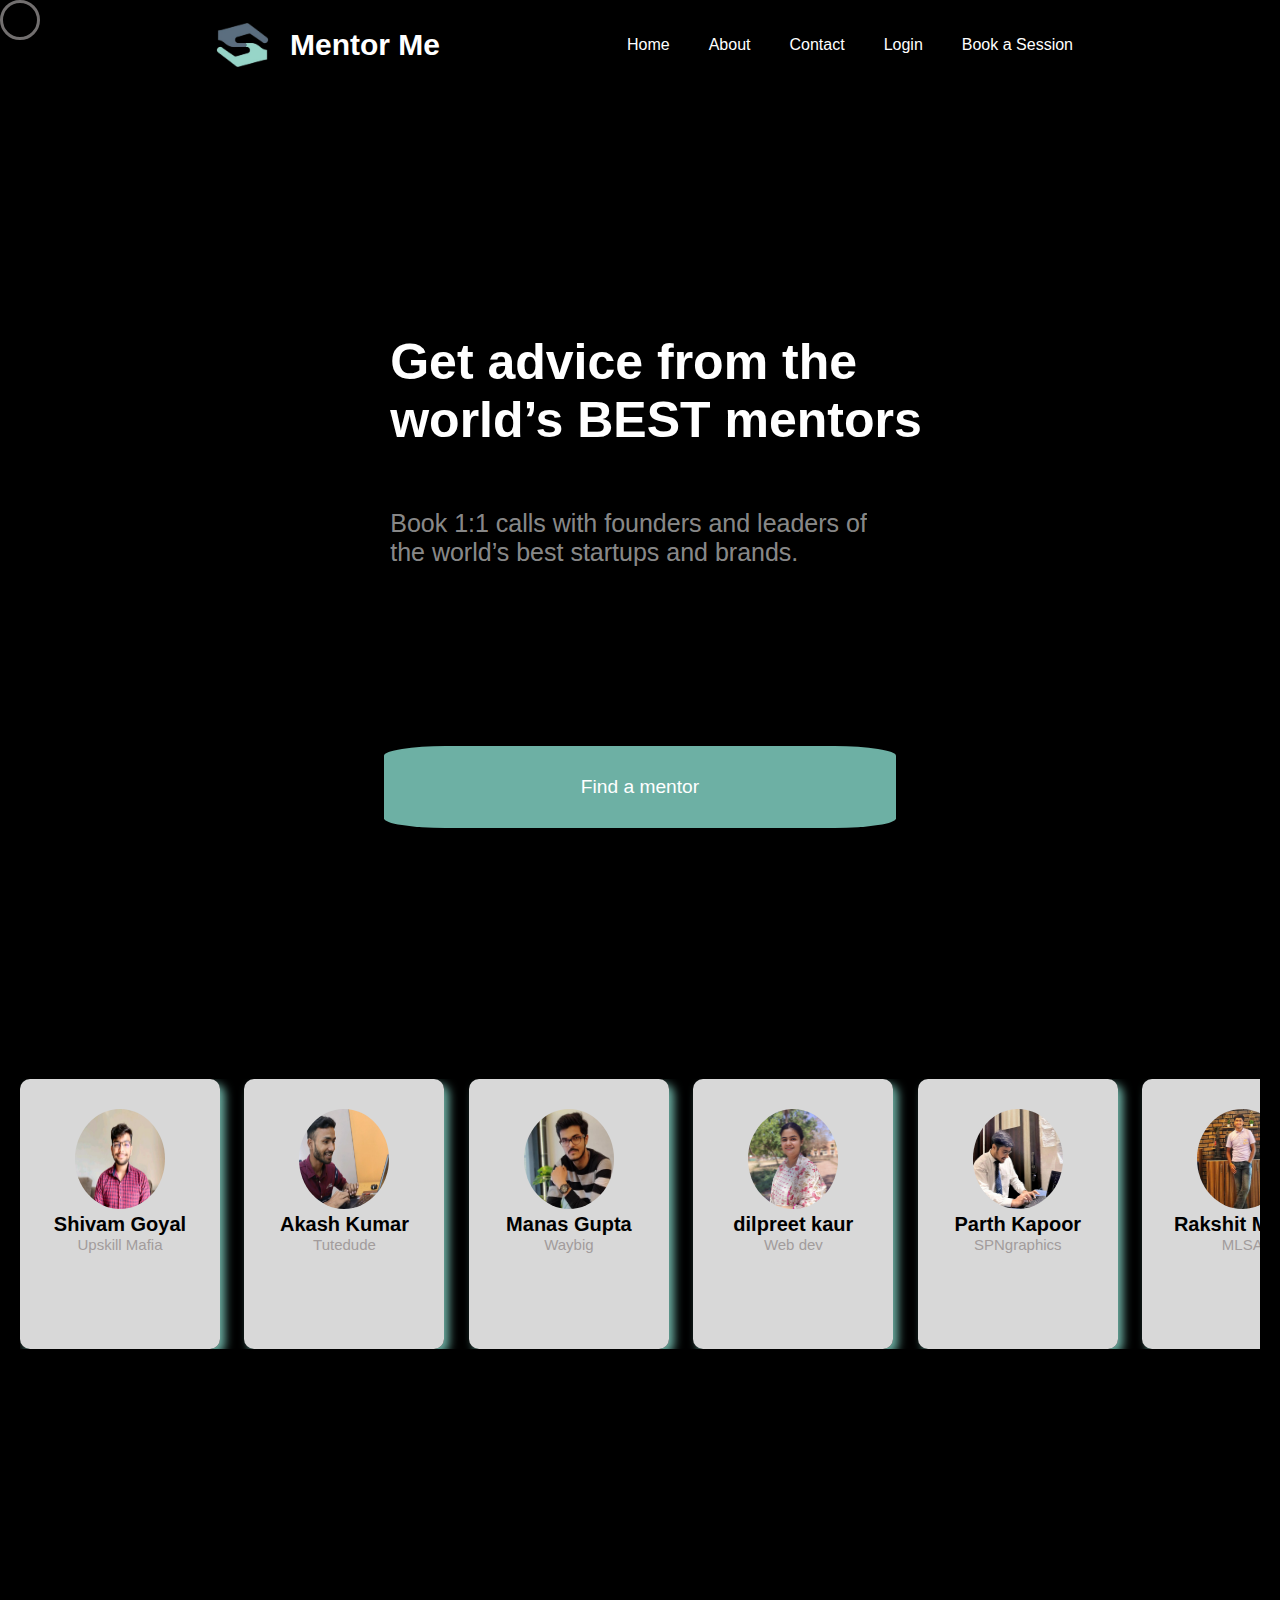
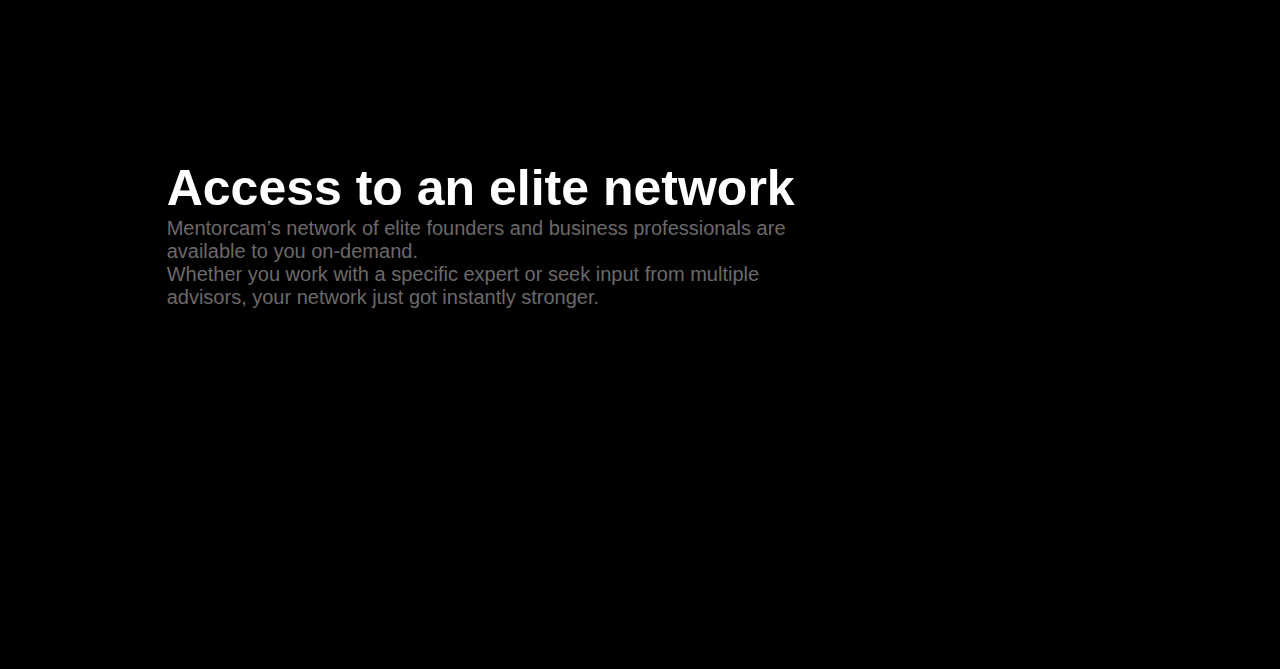
==== index.html @ 675eef11 "changes in main" ====
<!DOCTYPE html>
<html lang="en">
<head>
    <meta charset="UTF-8">
    <meta name="viewport" content="width=device-width, initial-scale=1.0">
    <title>Mentor Me</title>
    <link rel="stylesheet" href="style.css">
</head>
<body>
    <!-- navbar -->
    <nav>
      
        <div class="menu-toggle">
            <div class="hamburger"></div>
            <div class="line"></div>
            <div class="line"></div>
            <div class="line"></div>
        </div>
        <div id="logo">
            <img src="Logo.png" alt="">
            <h1>Mentor Me</h1>
        </div>
        <ul class="nav-links">
            <li><a href="#">Home</a></li>
            <li><a href="#">About</a></li>
            <li><a href="#">Contact</a></li>
            <li><a href="#">Login</a></li>
            <li><a href="#">Book a Session</a></li>
        </ul>
    </nav>

    <div class="video-background">
        <video autoplay muted loop>
            <source src="Untitled design (1).mp4" type="video/mp4">
            <!-- Add additional source elements for different video formats -->
            Your browser does not support the video tag.
        </video>
    </div>

  <div id="main">
    
    <!-- page1 -->
   <div id="page1">
        <div id="content">
            <div class="hover-animation">
            <h1>Get advice from the
                <br>
                world’s BEST mentors</h1>
            </div>
           <div class="fade-in-animation">
            <p>Book 1:1 calls with founders and leaders of
                <br>
                the world’s best startups and brands.</p>
            </div>
        </div>
    </div>

    <div class="container">
        <button class="centered-button custom-font">Find a mentor</button>
    </div>

    <!-- cursor -->
    <div class="cursor"></div>
    <div id="cursor-blur"></div>

      <!-- page2   -->
    <div id="page2">
     <div id="scroller">
        <div id="scroller-in">
            
            <div id="card">
                <img src="Screenshot 2024-04-04 030320.png" alt="">
                <h1>Shivam Goyal</h1>
                <p>Upskill Mafia</p>
            </div>
            <div id="card">
                <img src="Screenshot 2024-04-04 030350.png" alt="">
                <h1>Akash Kumar</h1>
                <p>Tutedude</p>
            </div>
            <div id="card">
                <img src="70315395.jpeg" alt="">
                <h1>Manas Gupta</h1>
                <p>Waybig</p>
            </div>
            <div id="card">
                <img src="dilpreet picture.jpeg" alt="">
                <h1>dilpreet kaur</h1>
                <p>Web dev</p>
            </div>
            <div id="card">
                <img src="1709543659539.jpeg" alt="">
                <h1>Parth Kapoor</h1>
                <p>SPNgraphics</p>
            </div>
            </div>
            <div id="card">
                <img src="1693696760267.jpeg" alt="">
                <h1>Rakshit Mehra</h1>
                <p>MLSA</p>
            </div>
            <div id="card">
                <img src="vamsi didi.jpeg" alt="">
                <h1>Vamsi</h1>
                <p>IOT</p>
            </div>
            <div id="card">
                <img src="sahil bhaiya.jpeg" alt="">
                <h1>Sahil Chowdhary</h1>
                <p>Data Analytics</p>
            </div>
           <div id="card">
                <img src="sayam bhaiya.jpeg" alt="">
                <h1>Sayam Sharma</h1>
                 <p>Algozenith</p>
            </div>
        
       </div>
    </div>  
    <div id="page3">
        <div id="page3-content">
            <h1>Access to an elite network</h1>
            <p>Mentorcam’s network of elite founders and business professionals are
                <br> available to you on-demand.</p>
            <p>Whether you work with a specific expert or seek input from multiple 
                <br>advisors, your network just got instantly stronger.</p>
            
        </div>
        <div id="page3-img">
            <img src="https://res.cloudinary.com/mentorcam/image/upload/ar_528:436,c_lfill,f_auto,g_face:center,q_100,w_600/v1/website/home/Mentor_Network_Image_fm0ggw.png" alt="">
        </div>
    </div>
</div>
    <script src="https://cdnjs.cloudflare.com/ajax/libs/gsap/3.12.5/gsap.min.js" integrity="sha512-7eHRwcbYkK4d9g/6tD/mhkf++eoTHwpNM9woBxtPUBWm67zeAfFC+HrdoE2GanKeocly/VxeLvIqwvCdk7qScg==" crossorigin="anonymous" referrerpolicy="no-referrer"></script>          
    <script src="https://cdnjs.cloudflare.com/ajax/libs/gsap/3.12.5/ScrollTrigger.min.js" integrity="sha512-onMTRKJBKz8M1TnqqDuGBlowlH0ohFzMXYRNebz+yOcc5TQr/zAKsthzhuv0hiyUKEiQEQXEynnXCvNTOk50dg==" crossorigin="anonymous" referrerpolicy="no-referrer"></script>
    <script src="script.js"></script>
</body>
</html>
---- style.css ----
* {
    margin: 20;
    padding: 20;
    box-sizing: border-box;
}

body, html {
    margin: 0;
    padding: 0;
    height: 100%;
    font-family: Arial, sans-serif;
    
}

* {
    margin: 0;
    padding: 0;
    box-sizing: border-box;
}

*::selection {
    background-color: #fff;
    color: hsla(169, 30%, 56%, 1);
}
body::-webkit-scrollbar {
    display: block;
    width: 8px;
    background: hsla(169, 30%, 56%, 1);
 }
body::-webkit-scrollbar-thumb {
    background-color: #fff;
    border-radius: 50px;
 } 
 
/* Navbar styles */
nav{
    display: flex;
    justify-content: space-evenly;
    align-items: center;
    padding: 10px 20px;
    /* background-color: #333; Dark background color */
    background-color: transparent;
    color: #fff;
    position: fixed; /* Fixed position for the navbar */
    width: 100%;
    z-index: 9999;
}

/* logo css in navbar */
#logo{
    display: flex;
    justify-content: space-evenly;
    align-items: center;
}

#logo img{
    height: 100px;
    width: 95px;
}
#logo h1{
    font-size: 30px;
}
.nav-links {
    list-style-type: none;
    display: flex;
    margin-right: -15px; /* Remove default margin */
}

.nav-links li {
    margin-right: 15px;
}

.nav-links a {
    text-decoration: none;
    color: #fff;
    padding: 8px 12px;
    border-radius: 5px; /* Rounded corners for links */
    transition: background-color 0.3s ease;
}

/* Menu toggle button styles */
.menu-toggle {
    display: none; /* Hidden by default */
    flex-direction: column;
    cursor: pointer;
    position: relative; /* Ensure button respects z-index */
    z-index: 10000; /* Higher z-index for menu toggle button */
}

.line {
    width: 30px;
    height: 3px;
    background-color: #fff; /* White color for lines */
    margin: 6px 0; /* Increased margin for better spacing */
    border-radius: 3px; /* Rounded corners */
    transition: transform 0.3s ease;
}

/* Active state styles for the lines */
.menu-toggle.active .line:nth-child(1) {
    transform: translateY(8px) rotate(45deg);
}

.menu-toggle.active .line:nth-child(2) {
    opacity: 0; /* Hide middle line in active state */
}

.menu-toggle.active .line:nth-child(3) {
    transform: translateY(-8px) rotate(-45deg);
}

/* Media query for mobile devices */
@media screen and (max-width: 768px) {
    .navbar {
        padding: 10px 15px; /* Adjust padding for smaller screens */
    }

    .nav-links {
        display: none; /* Hide the nav links initially */
        position: absolute;
        top: 60px; /* Adjust top position to avoid overlap with navbar */
        right: 0;
        background-color: #333; /* Dark background color */
        width: 100%;
        flex-direction: column;
        align-items: flex-end;
        padding-right: 20px; /* Add padding to align links properly */
        box-shadow: 0px 2px 5px rgba(0, 0, 0, 0.2); /* Add shadow for better visibility */
        z-index: 9998; /* Lower z-index to keep below menu toggle button */
    }

    .nav-links.active {
        display: flex; /* Show the nav links when active */
    }

    .nav-links.active li {
        margin: 10px 0; /* Adjust margin for better spacing */
    }

    .menu-toggle {
        display: flex; /* Show the hamburger menu */
        position: absolute;
        top: 15px;
        right: 15px;
    }

  
}


.video-background {
    position: fixed;
    top: 0;
    left: 0;
    width: 100%;
    height: 100%;
    z-index: -1; /* Lower z-index for the video background */
    overflow: hidden;
}

.video-background video {
    min-width: 100%;
    min-height: 100%;
    object-fit: cover;
}
nav { display: flex;
}
    
    
.cursor {
    position: fixed;
    top: 0;
    left: 0;
    width: 40px; /* Increased size */
    height: 40px; /* Increased size */
    border:  solid rgba(227, 221, 221, 0.5); /* Hollow border */
    border-radius: 50%;
    /* transform: translate(-50%, -50%); */
    /* pointer-events: none; */
    z-index: 9999;
    transition: transform 0.3s ease;
    /* box-sizing: border-box; Include border in width and height */
}

/* Example of changing cursor appearance on hover */
.cursor:hover {
    background-color: rgba(255, 0, 0, 0.7); /* Change color on hover */
    transform: scale(1.2); /*Increase cursor size on hover*/
} 





/* navbar css */

.centered-button {
    appearance: none;
    background-color: transparent;
    border: none;
    font: inherit;
    font-size: larger; /* Inherit font from parent */
    cursor: pointer;
    padding: 10px 20px; /* Adjust padding as needed */
    border-radius: 50px; /* Rounded corners */
    color: #fff;
    z-index: 2; /* Button text color */
}

/* Container styles */
/* Base styles for .container */
.container {
    position: relative;
    margin-top: -12%;
    margin-bottom: 18%;
    margin-right: 30%;
    margin-left: 30%;
    display: flex;
    border-radius: 12%;
    justify-content: center;
    align-items: center;
    padding: 20px;
    background-color: hsla(169, 30%, 56%, 1);
    z-index: 3;
    transition: background-color 0.3s ease; /* Changed transition duration */
}

.container:hover {
    background-color: #000;
}

/* Custom font */
.custom-font {
    font-family: 'Arial', sans-serif;
}

/* Media query for responsiveness */
@media screen and (max-width: 768px) {
    .container {
        margin: 5% auto; /* Center horizontally */
        padding: 10px; /* Adjust padding for smaller screens */
    }
}


.centered-button:hover{
    border-radius: 12%;
    margin-left: -27%;
    margin-right: -27%;
    background-color: rgb(0, 0, 0);
    transition: all ease 0.5s;
    z-index: 5;
}


/* page 1 css */
.hover-animation {
    display: inline-block;
    margin-top: -0%;
    position: relative;
    overflow: hidden;
    color: #ffffff;
    transition: all 0.7s ease;
}
.hover-animation:hover {
    transform: scaleX(1.1); /* Increase the scale factor for more stretching */
}
.fade-in-animation {
    display: inline-block;
    position: relative;
    overflow: hidden;
    transition: color 0.3s ease; /* Fade-in animation */
}


#page1{
    height: 100vh;
    width: 100%;
    
    display: flex;
    justify-content:space-evenly;
    align-items: center;
    /* z-index: 10; */
}

#content{
    display: flex;
    flex-direction: column;
    justify-content: center;
    align-items: start;
    gap: 60px;
    margin-left: 2rem;

}
#content h1{
    font-size: 50px;
}
#content p{
    font-size: 25px;
    color: rgba(255, 255, 255, 0.557);
}
#content button{
    padding: 5px 30px;
    font-size: 25px;
    color: white;
    background-color: #000;
    border-radius: 50px;
}
#content-img{
    display: flex;
    justify-content: flex-start;
    align-items: center;
}
#content-img img{
    margin-top: 3.7rem;
    width:450px;
    height:500px;
    border-radius: 30px;
}

#main{
    position: relative;
    background-color: rgb(0,0,0,0.37);

}

/* page2 css */
#page2{
    /* height: 100vh; */
    padding: 20px;
    width: 100%;
    /* background-image: linear-gradient(to top, #d5d4d0 0%, #d5d4d0 1%, #eeeeec 31%, #efeeec 75%, #e9e9e7 100%); */
    /* position: absolute; */
   
}

#card{
    
 height: 270px;
 width: 200px;
 display: flex;
 flex-direction: column;
 justify-content: center ;
 align-items: flex-start;
 /* border: 2px solid black; */
 background-color: rgba(255, 255, 255, 0.849);
 text-align: center;
 padding-top: 30px;
 border-radius: 10px;
 box-shadow: 5px 5px 10px  hsla(169, 30%, 56%, 1);
 
 
 
 
}
#card img{
    border-radius: 50%;
    height: 100px;
    width: 90px;

}
#card h1{
    font-size: 20px;
}
#card p{
    font-size: 15px;
    color: #a29c9c;
}
#scroller{
    /* background-color: red; */
    white-space: nowrap;
    overflow-x: auto;
    overflow-y: hidden;
}
#scroller::-webkit-scrollbar{
    display: none;
}


@keyframes slideIn {
    0% {
        transform: translateX(100%);
    }
    50% {
        transform: translateX(0);
    }
    100% {
        transform: translateX(-100%);
    }
}
#scroller #card{
    display: inline-block;
    margin-right: 20px;

}
#scroller-in {
    display: inline-block;
    white-space: nowrap;
    /* animation-name: slideIn;
    animation-duration: 7s;
    animation-timing-function: linear;
    animation-iteration-count: infinite; */
}


/* page3 css */
/* Base styles for #page3 */
/* Base styles for #page3 */
#page3 {
    height: 100vh;
    width: 100%;
    /* background-image: linear-gradient(to top, #d5d4d0 0%, #d5d4d0 1%, #eeeeec 31%, #efeeec 75%, #e9e9e7 100%); */
    display: flex;
    justify-content: space-evenly;
    align-items: center;
    padding: 30px 20px; /* Add padding to the sides */
    box-sizing: border-box; /* Ensure padding is included in width calculation */
}

#page3-content {
   
    margin-top: 30px;
    align-items: start;
  
    gap: 20px;
    max-width: 800px; /* Limit maximum width */
    width: 100%; /* Ensure content doesn't overflow */
}

#page3-content h1 {
    font-size: 50px;
    color: #fff;
}

#page3-content p {
    font-size: 20px;
    color: rgba(201, 194, 194, 0.557);
}



#page3-img img {
    height: auto; /* Allow image height to adjust */
    max-width: 100%; /* Ensure image doesn't exceed container width */
}

/* Media query for responsiveness */
@media screen and (max-width: 768px) {
    #page3 {
        padding: 20px; /* Reduce padding for smaller screens */
    }

    #page3-content {
        margin-left: 0; /* Remove left margin */
        text-align: center; /* Center text on smaller screens */
    }
}
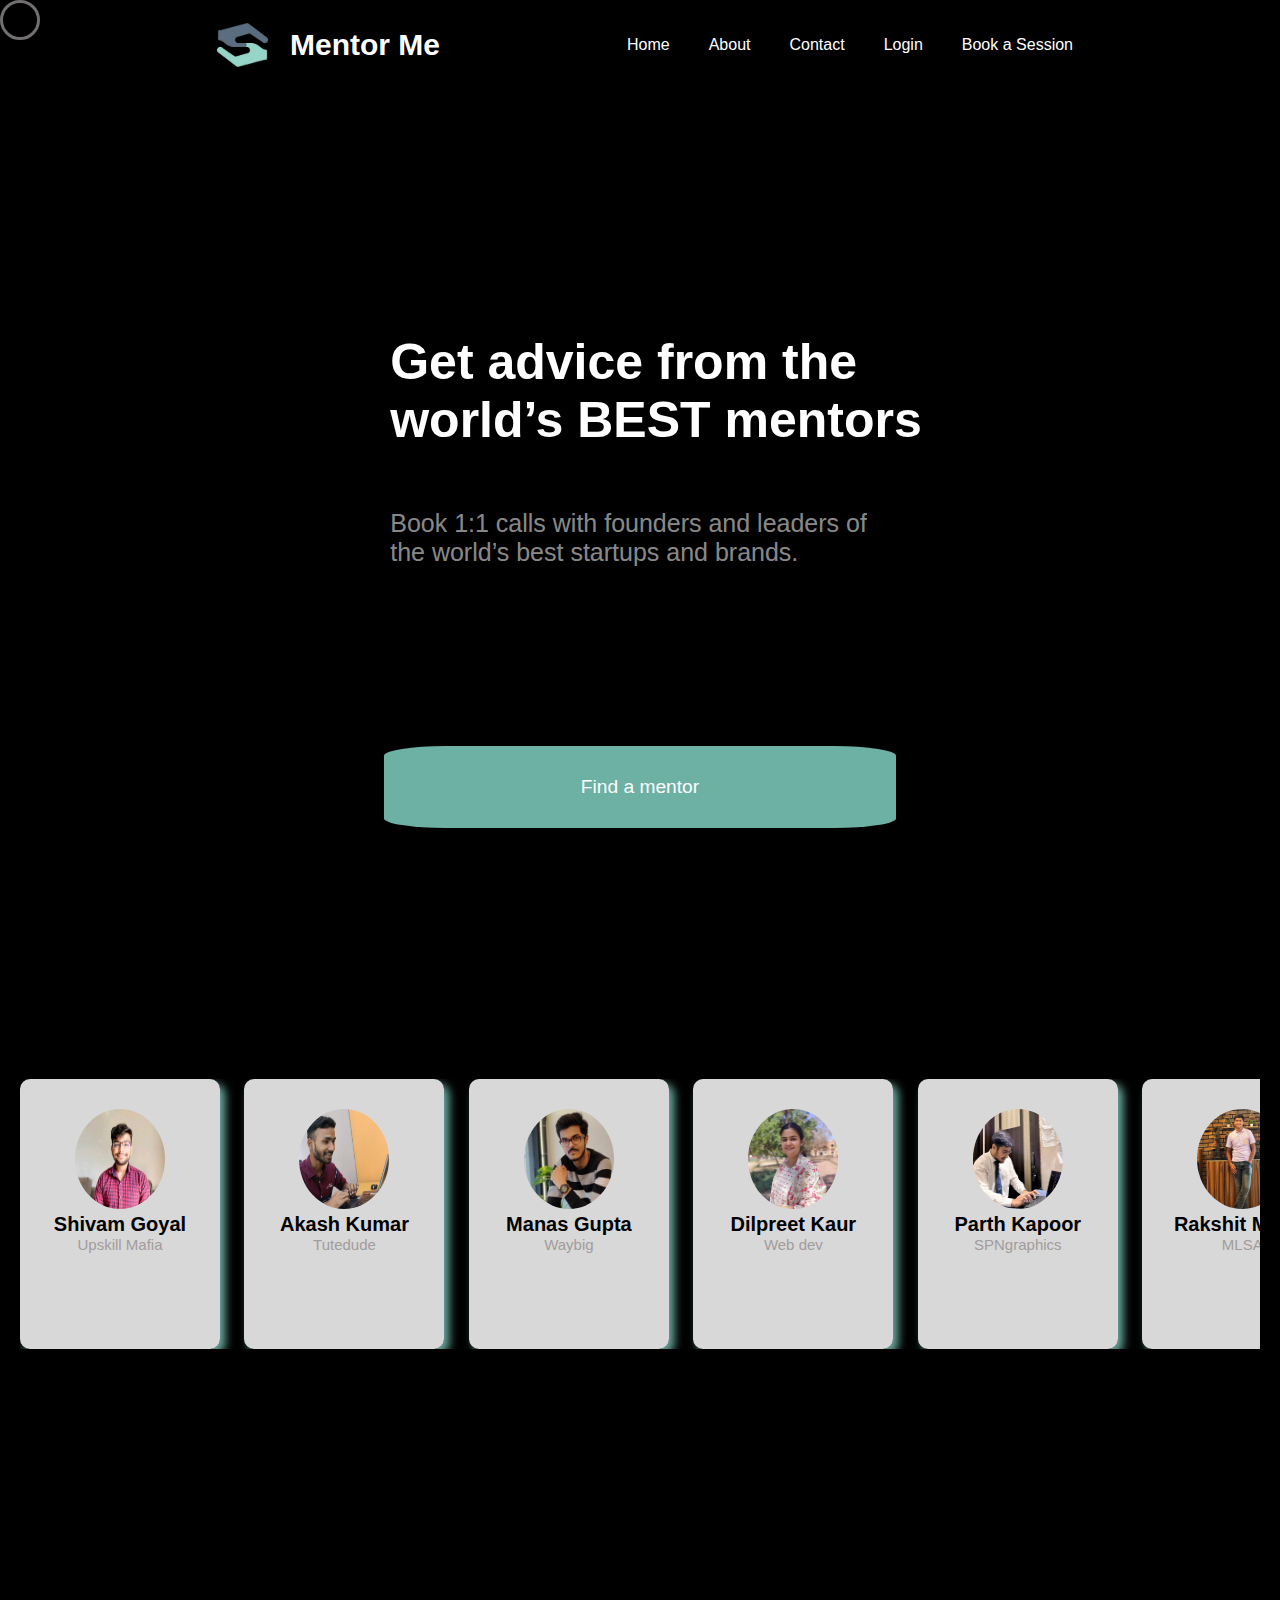
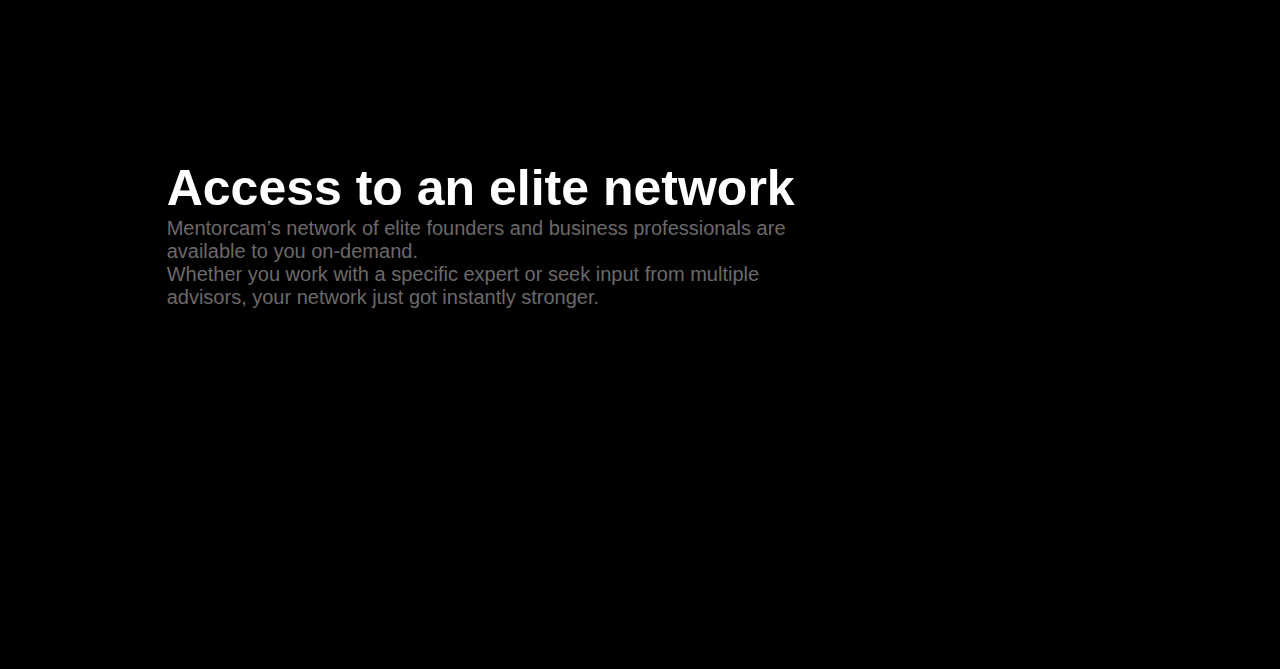
==== commit ff78f3e4: "book a session web page is created" ====
--- a/index.html
+++ b/index.html
@@ -17,7 +17,7 @@
             <div class="line"></div>
         </div>
         <div id="logo">
-            <img src="Logo.png" alt="">
+            <img src="/images & video/Logo.png" alt="">
             <h1>Mentor Me</h1>
         </div>
         <ul class="nav-links">
@@ -25,13 +25,13 @@
             <li><a href="#">About</a></li>
             <li><a href="#">Contact</a></li>
             <li><a href="#">Login</a></li>
-            <li><a href="#">Book a Session</a></li>
+            <li><a href="Book a session/book_session.html">Book a Session</a></li>
         </ul>
     </nav>
 
     <div class="video-background">
         <video autoplay muted loop>
-            <source src="Untitled design (1).mp4" type="video/mp4">
+            <source src="/images & video/Untitled design (1).mp4" type="video/mp4">
             <!-- Add additional source elements for different video formats -->
             Your browser does not support the video tag.
         </video>
@@ -69,48 +69,48 @@
         <div id="scroller-in">
             
             <div id="card">
-                <img src="Screenshot 2024-04-04 030320.png" alt="">
+                <img src="/images & video/Screenshot 2024-04-04 030320.png" alt="">
                 <h1>Shivam Goyal</h1>
                 <p>Upskill Mafia</p>
             </div>
             <div id="card">
-                <img src="Screenshot 2024-04-04 030350.png" alt="">
+                <img src="/images & video/Screenshot 2024-04-04 030350.png" alt="">
                 <h1>Akash Kumar</h1>
                 <p>Tutedude</p>
             </div>
             <div id="card">
-                <img src="70315395.jpeg" alt="">
+                <img src="/images & video/70315395.jpeg" alt="">
                 <h1>Manas Gupta</h1>
                 <p>Waybig</p>
             </div>
             <div id="card">
-                <img src="dilpreet picture.jpeg" alt="">
-                <h1>dilpreet kaur</h1>
+                <img src="/images & video/dilpreet picture.jpeg" alt="">
+                <h1>Dilpreet Kaur</h1>
                 <p>Web dev</p>
             </div>
             <div id="card">
-                <img src="1709543659539.jpeg" alt="">
+                <img src="/images & video/1709543659539.jpeg" alt="">
                 <h1>Parth Kapoor</h1>
                 <p>SPNgraphics</p>
             </div>
             </div>
             <div id="card">
-                <img src="1693696760267.jpeg" alt="">
+                <img src="/images & video/1693696760267.jpeg" alt="">
                 <h1>Rakshit Mehra</h1>
                 <p>MLSA</p>
             </div>
             <div id="card">
-                <img src="vamsi didi.jpeg" alt="">
+                <img src="/images & video/vamsi didi.jpeg" alt="">
                 <h1>Vamsi</h1>
                 <p>IOT</p>
             </div>
             <div id="card">
-                <img src="sahil bhaiya.jpeg" alt="">
+                <img src="/images & video/sahil bhaiya.jpeg" alt="">
                 <h1>Sahil Chowdhary</h1>
                 <p>Data Analytics</p>
             </div>
            <div id="card">
-                <img src="sayam bhaiya.jpeg" alt="">
+                <img src="/images & video/sayam bhaiya.jpeg" alt="">
                 <h1>Sayam Sharma</h1>
                  <p>Algozenith</p>
             </div>
--- a/style.css
+++ b/style.css
@@ -456,3 +456,5 @@
         text-align: center; /* Center text on smaller screens */
     }
 }
+
+
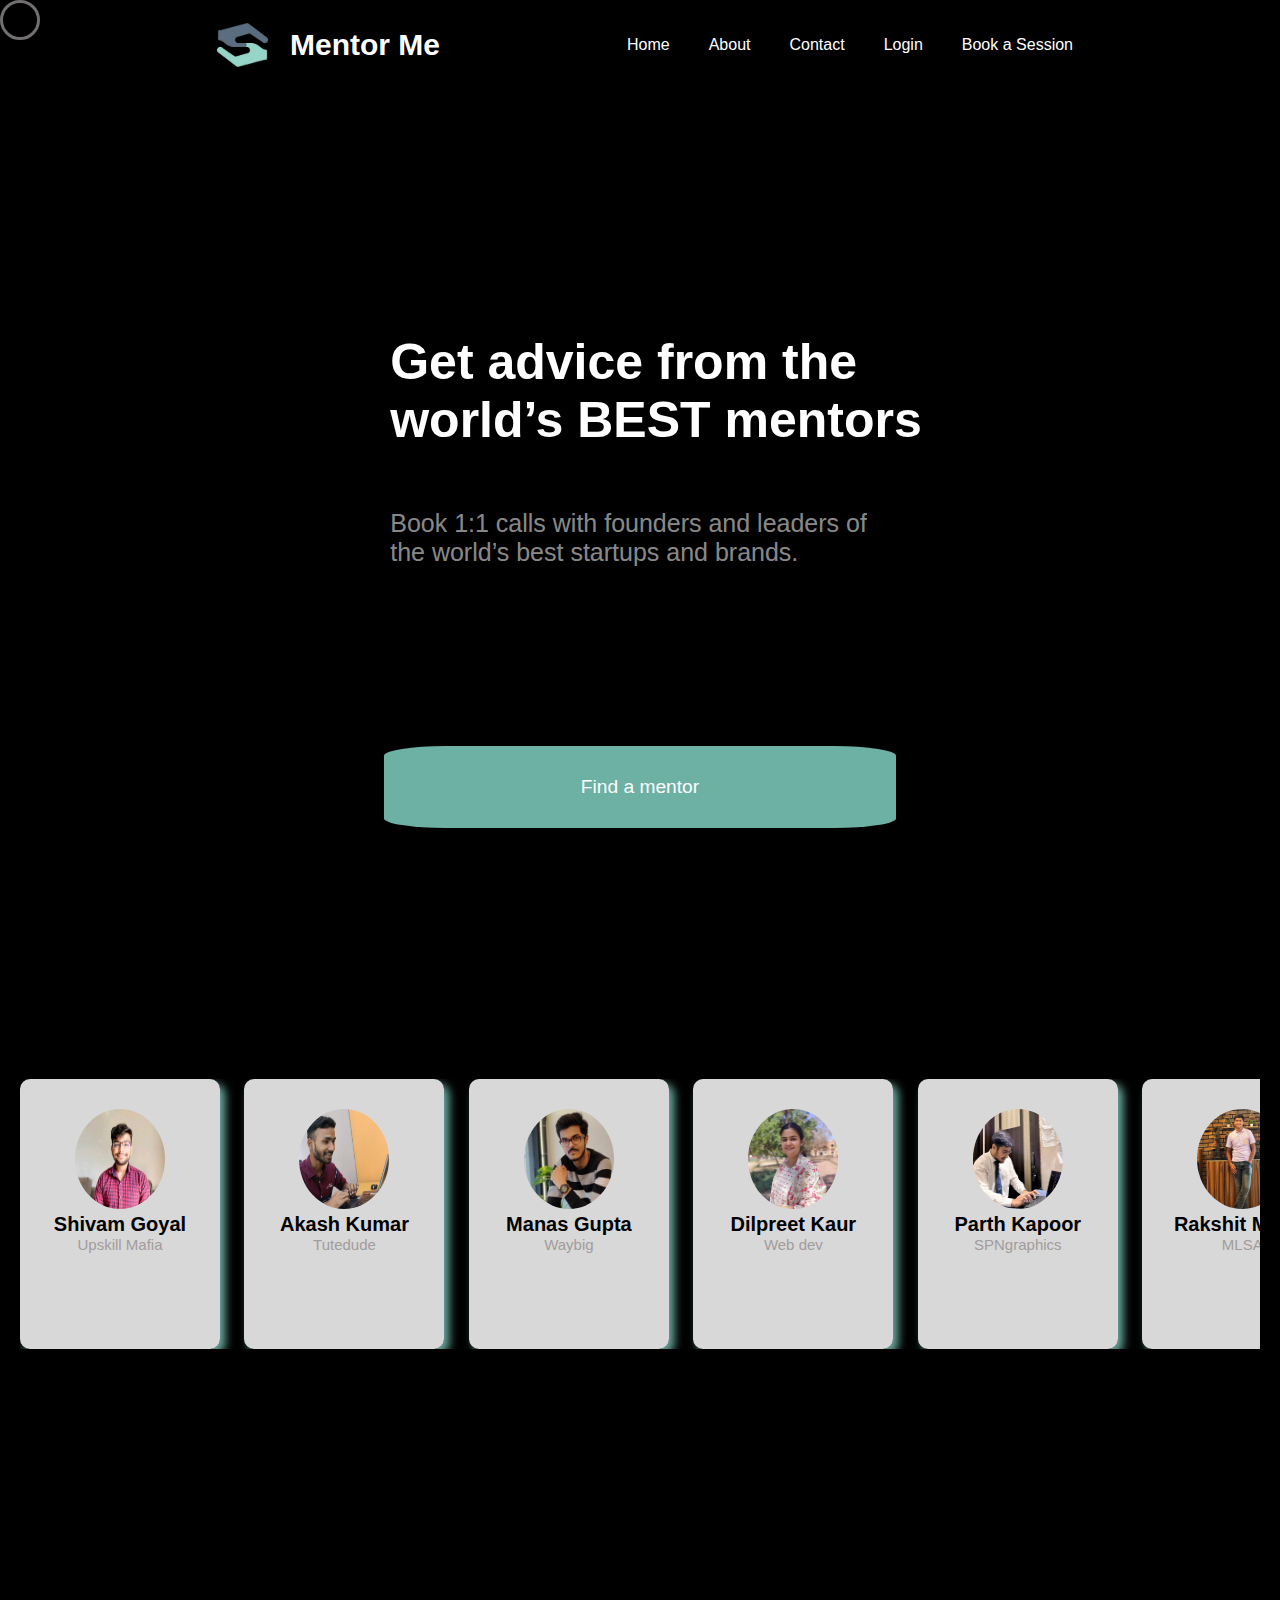
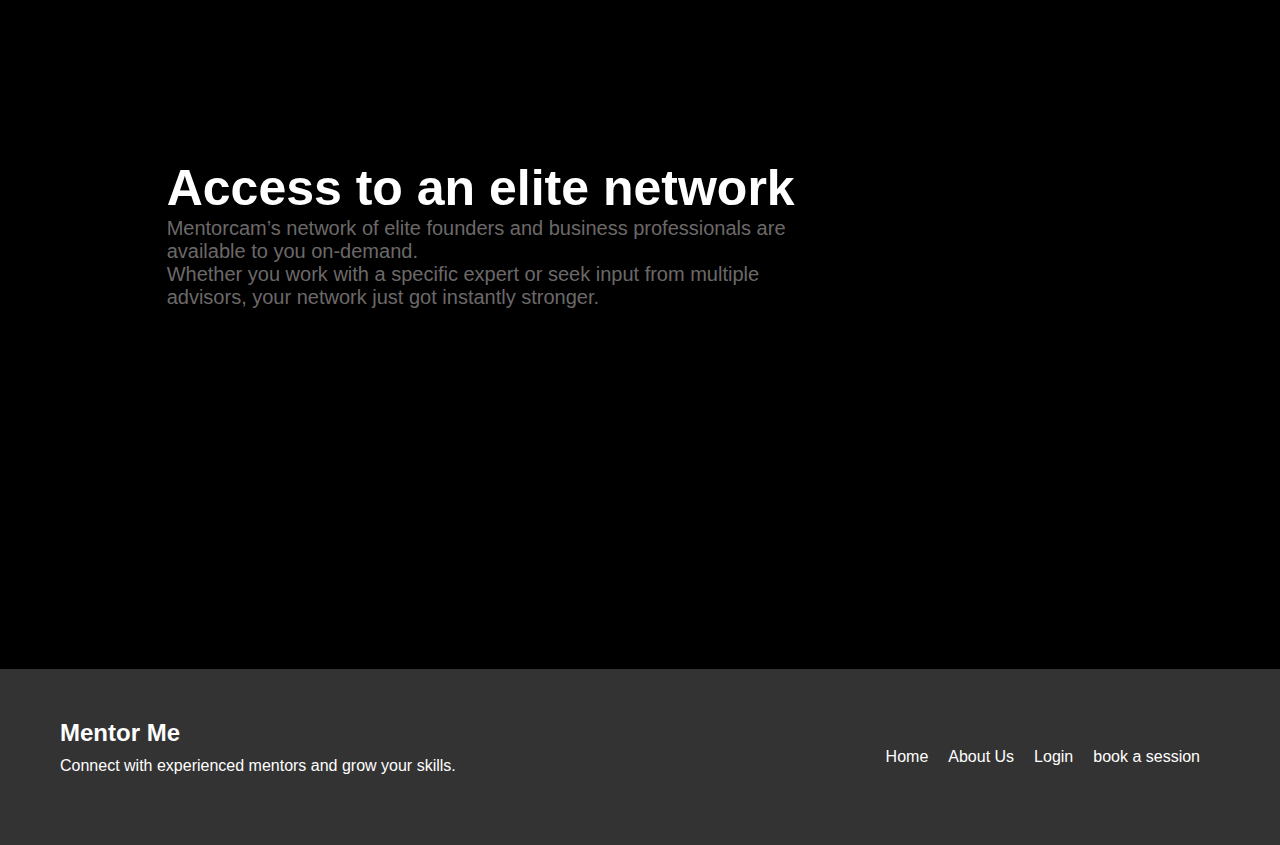
==== commit 4d1e5e1d: "adding footers" ====
--- a/index.html
+++ b/index.html
@@ -17,21 +17,21 @@
             <div class="line"></div>
         </div>
         <div id="logo">
-            <img src="/images & video/Logo.png" alt="">
+            <img src="Logo.png" alt="">
             <h1>Mentor Me</h1>
         </div>
         <ul class="nav-links">
-            <li><a href="#">Home</a></li>
+            <li><a href="index.html">Home</a></li>
             <li><a href="#">About</a></li>
             <li><a href="#">Contact</a></li>
-            <li><a href="#">Login</a></li>
-            <li><a href="Book a session/book_session.html">Book a Session</a></li>
+            <li><a href="Login/login-form.html">Login</a></li>
+            <li><a href="Book-a-session/book_a_session.html">Book a Session</a></li>
         </ul>
     </nav>
 
     <div class="video-background">
         <video autoplay muted loop>
-            <source src="/images & video/Untitled design (1).mp4" type="video/mp4">
+            <source src="Untitled design (1).mp4" type="video/mp4">
             <!-- Add additional source elements for different video formats -->
             Your browser does not support the video tag.
         </video>
@@ -69,48 +69,48 @@
         <div id="scroller-in">
             
             <div id="card">
-                <img src="/images & video/Screenshot 2024-04-04 030320.png" alt="">
+                <img src="Screenshot 2024-04-04 030320.png" alt="">
                 <h1>Shivam Goyal</h1>
                 <p>Upskill Mafia</p>
             </div>
             <div id="card">
-                <img src="/images & video/Screenshot 2024-04-04 030350.png" alt="">
+                <img src="Screenshot 2024-04-04 030350.png" alt="">
                 <h1>Akash Kumar</h1>
                 <p>Tutedude</p>
             </div>
             <div id="card">
-                <img src="/images & video/70315395.jpeg" alt="">
+                <img src="70315395.jpeg" alt="">
                 <h1>Manas Gupta</h1>
                 <p>Waybig</p>
             </div>
             <div id="card">
-                <img src="/images & video/dilpreet picture.jpeg" alt="">
+                <img src="dilpreet picture.jpeg" alt="">
                 <h1>Dilpreet Kaur</h1>
                 <p>Web dev</p>
             </div>
             <div id="card">
-                <img src="/images & video/1709543659539.jpeg" alt="">
+                <img src="1709543659539.jpeg" alt="">
                 <h1>Parth Kapoor</h1>
                 <p>SPNgraphics</p>
             </div>
             </div>
             <div id="card">
-                <img src="/images & video/1693696760267.jpeg" alt="">
+                <img src="1693696760267.jpeg" alt="">
                 <h1>Rakshit Mehra</h1>
                 <p>MLSA</p>
             </div>
             <div id="card">
-                <img src="/images & video/vamsi didi.jpeg" alt="">
+                <img src="vamsi didi.jpeg" alt="">
                 <h1>Vamsi</h1>
                 <p>IOT</p>
             </div>
             <div id="card">
-                <img src="/images & video/sahil bhaiya.jpeg" alt="">
+                <img src="sahil bhaiya.jpeg" alt="">
                 <h1>Sahil Chowdhary</h1>
                 <p>Data Analytics</p>
             </div>
            <div id="card">
-                <img src="/images & video/sayam bhaiya.jpeg" alt="">
+                <img src="sayam bhaiya.jpeg" alt="">
                 <h1>Sayam Sharma</h1>
                  <p>Algozenith</p>
             </div>
@@ -131,6 +131,23 @@
         </div>
     </div>
 </div>
+<footer class="site-footer">
+    <div class="container2">
+        <div class="footer-content">
+            <h3>Mentor Me</h3>
+            <p>Connect with experienced mentors and grow your skills.</p>
+        </div>
+        <div class="footer-links">
+            <ul>
+                <li><a href="index.html">Home</a></li>
+                <li><a href="#">About Us</a></li>
+                <li><a href="Login/login-form.html">Login</a></li>
+                <li><a href="Book-a-session/book_a_session.html">book a session</a></li>
+            </ul>
+        </div>
+    </div>
+</footer>
+
     <script src="https://cdnjs.cloudflare.com/ajax/libs/gsap/3.12.5/gsap.min.js" integrity="sha512-7eHRwcbYkK4d9g/6tD/mhkf++eoTHwpNM9woBxtPUBWm67zeAfFC+HrdoE2GanKeocly/VxeLvIqwvCdk7qScg==" crossorigin="anonymous" referrerpolicy="no-referrer"></script>          
     <script src="https://cdnjs.cloudflare.com/ajax/libs/gsap/3.12.5/ScrollTrigger.min.js" integrity="sha512-onMTRKJBKz8M1TnqqDuGBlowlH0ohFzMXYRNebz+yOcc5TQr/zAKsthzhuv0hiyUKEiQEQXEynnXCvNTOk50dg==" crossorigin="anonymous" referrerpolicy="no-referrer"></script>
     <script src="script.js"></script>
--- a/style.css
+++ b/style.css
@@ -457,4 +457,49 @@
     }
 }
 
-
+.site-footer {
+    background-color: #333;
+    color: #fff;
+    padding: 50px 0;
+    font-family: Arial, sans-serif;
+}
+
+.container2 {
+    display: flex;
+    justify-content: space-between;
+    align-items: center;
+    max-width: 1200px;
+    margin: 0 auto;
+    padding: 0 20px;
+}
+
+.footer-content h3 {
+    font-size: 24px;
+    margin-bottom: 10px;
+}
+
+.footer-content p {
+    font-size: 16px;
+    margin-bottom: 20px;
+}
+
+.footer-links ul {
+    list-style-type: none;
+    margin: 0;
+    padding: 0;
+    display: flex;
+}
+
+.footer-links li {
+    margin-right: 20px;
+}
+
+.footer-links a {
+    color: #fff;
+    text-decoration: none;
+    transition: color 0.3s ease;
+}
+
+.footer-links a:hover {
+    color: #f9a825;
+}
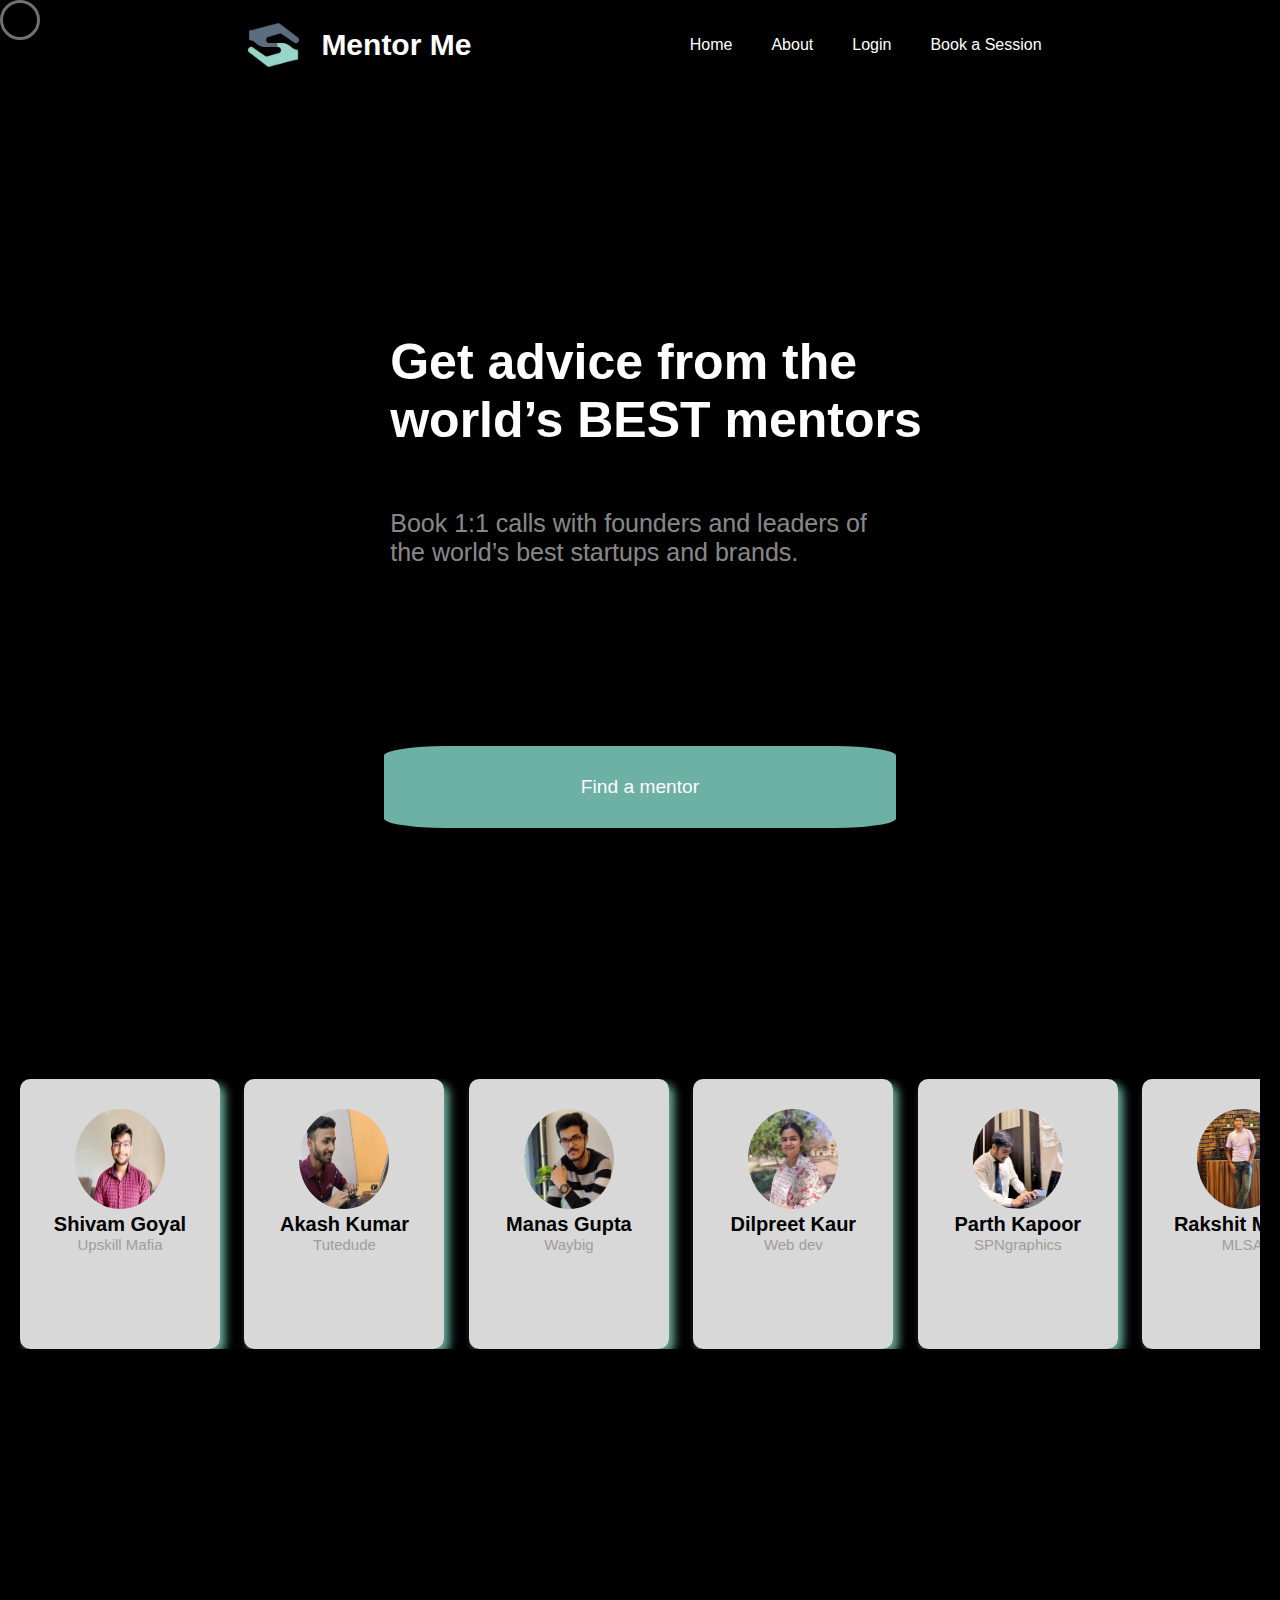
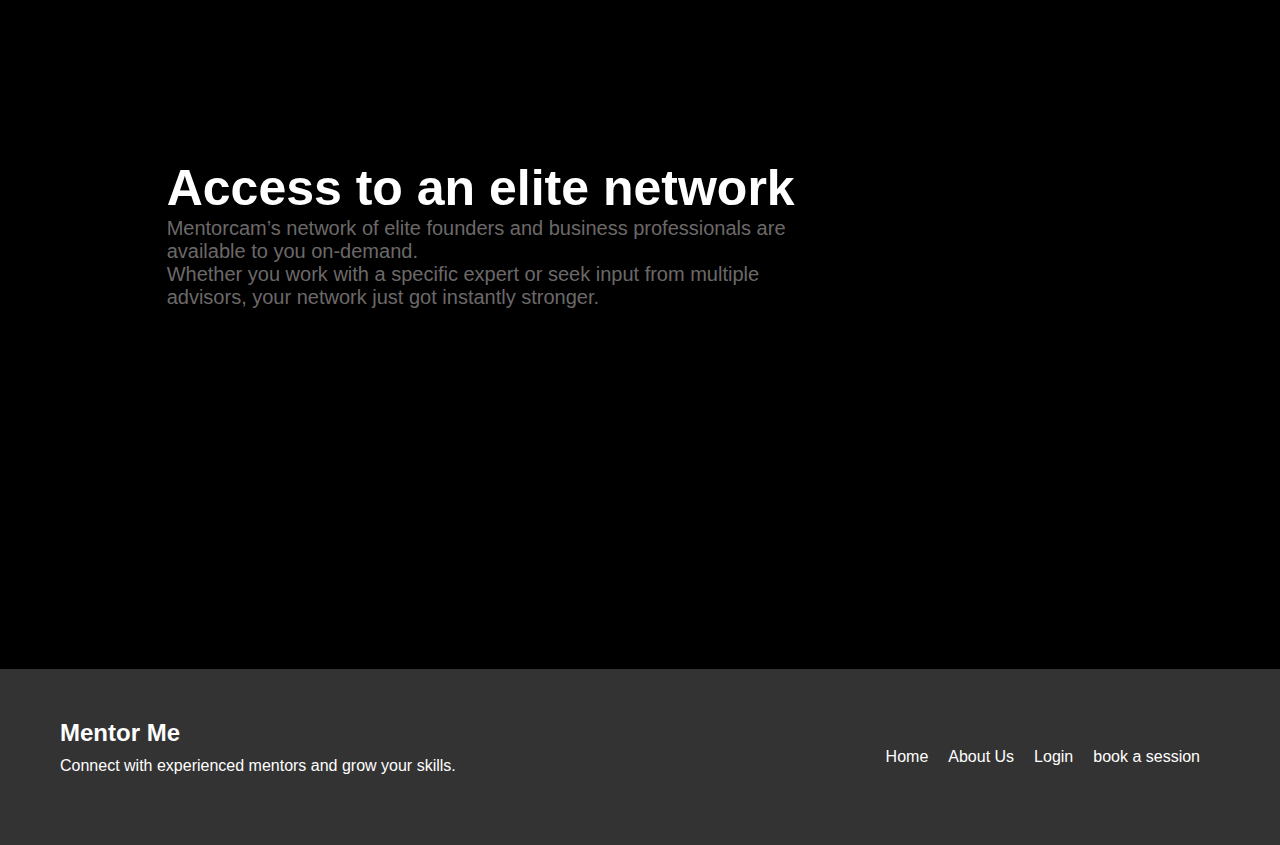
==== commit 94eefc28: "nothing just checking" ====
--- a/index.html
+++ b/index.html
@@ -23,7 +23,7 @@
         <ul class="nav-links">
             <li><a href="index.html">Home</a></li>
             <li><a href="#">About</a></li>
-            <li><a href="#">Contact</a></li>
+            
             <li><a href="Login/login-form.html">Login</a></li>
             <li><a href="Book-a-session/book_a_session.html">Book a Session</a></li>
         </ul>
